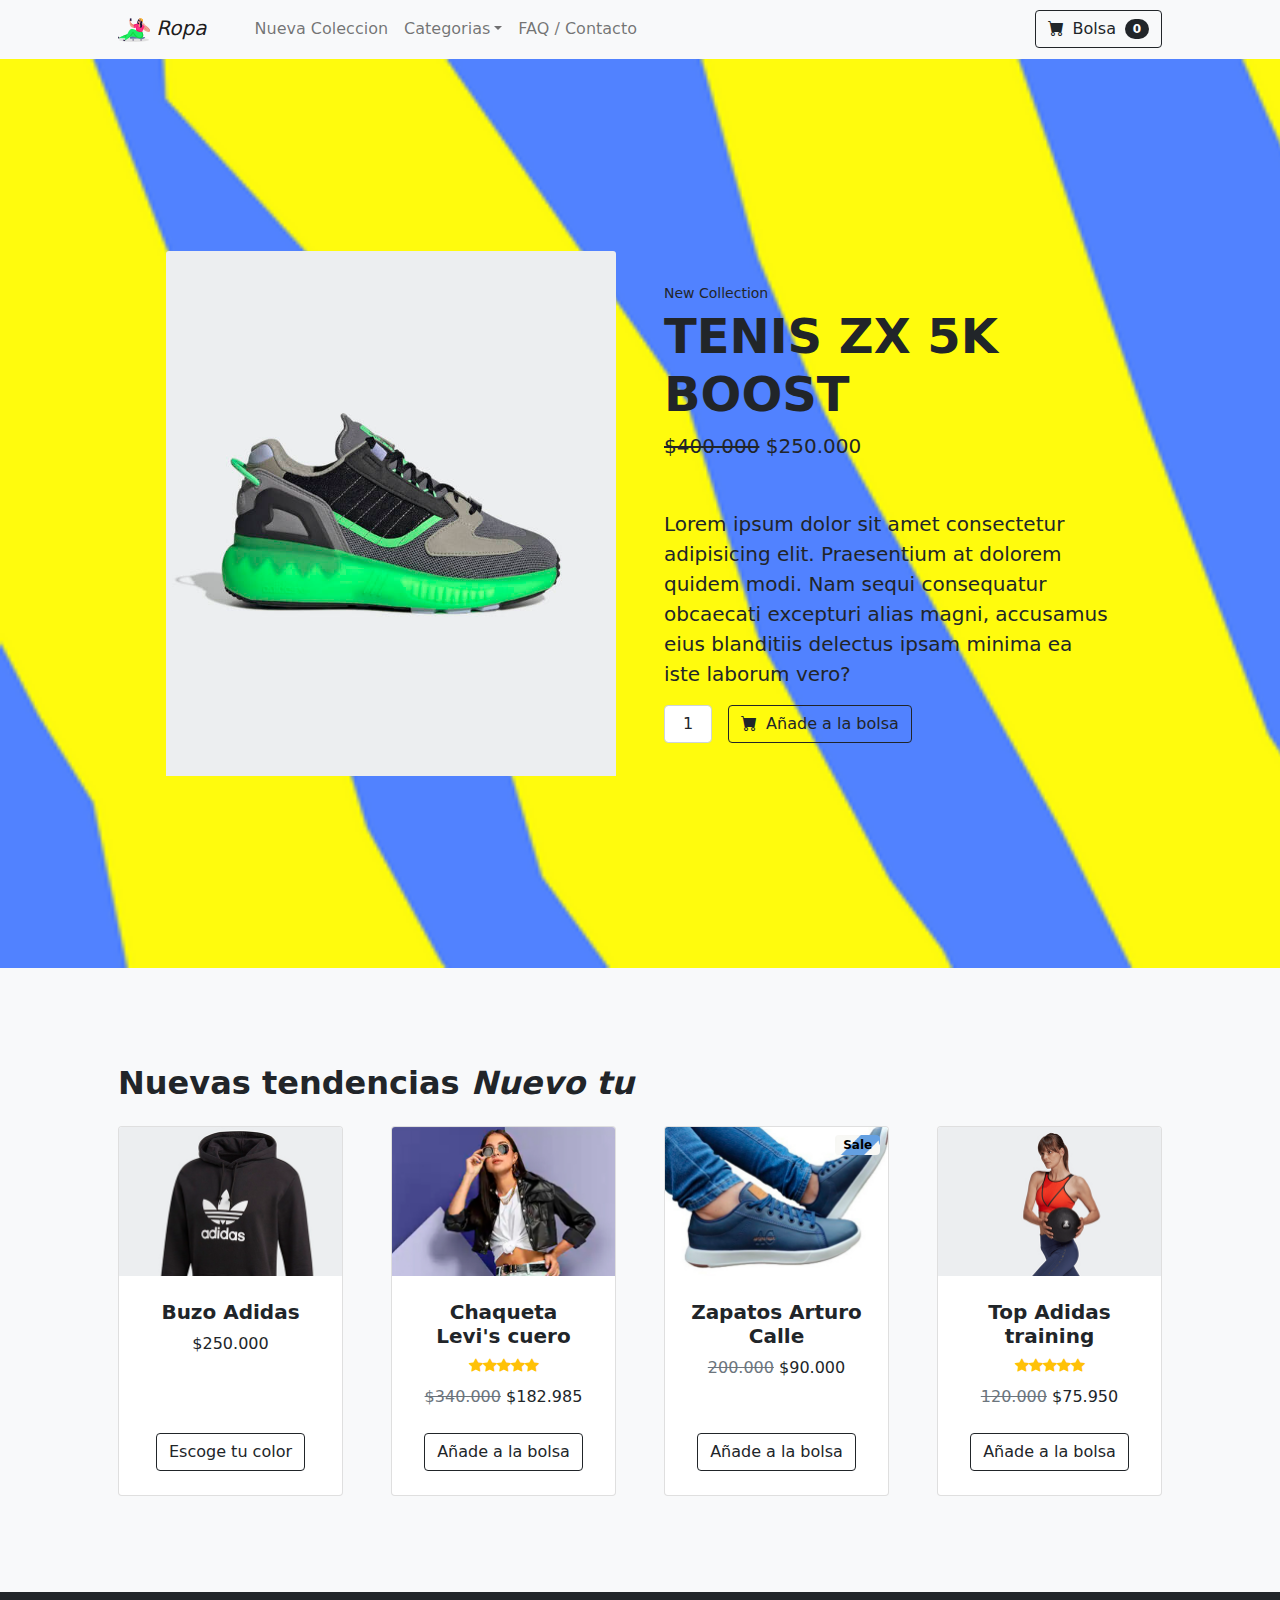
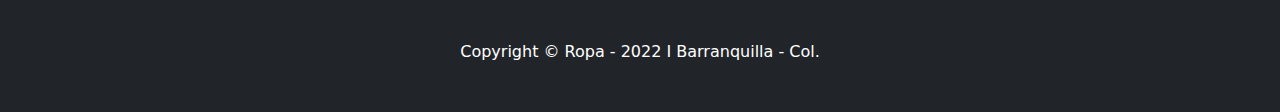
==== pages/Nuevacoleccion.html @ 6ae7292e "Commit Desafio git" ====
<!DOCTYPE html>
<html lang="es">

<head>
    <meta charset="utf-8" />
    <meta name="viewport" content="width=device-width, initial-scale=1, shrink-to-fit=no" />
    <meta name="description" content="Ropa irreverente para personas irreverentes" />
    <meta name="keywords" content="ROPA, TENDENCIAS, MODA, CAMISAS, TRAJE, ZAPATOS, BUZO, CHAQUETA, ABRIGO" />
    <title>Nueva Coleccion - Ropa</title>
    <!-- Bootstrap icons-->
    <link href="https://cdn.jsdelivr.net/npm/bootstrap-icons@1.5.0/font/bootstrap-icons.css" rel="stylesheet" />
    <!-- Core theme CSS (includes Bootstrap)-->
    <link href="../css/styles.css" rel="stylesheet" />
    <link rel="stylesheet" href="../css/estilos.css">

</head>

<body>
    <!-- Navigation-->
    <nav class="navbar navbar-expand-lg navbar-light bg-light">
        <div class="container px-4 px-lg-5">
            <a class="navbar-brand" href="../index.html"> <img src="../img/mujer.png" alt=""> <em> Ropa</em></a>
            <button class="navbar-toggler" type="button" data-bs-toggle="collapse"
                data-bs-target="#navbarSupportedContent" aria-controls="navbarSupportedContent" aria-expanded="false"
                aria-label="Toggle navigation"><span class="navbar-toggler-icon"></span></button>
            <div class="collapse navbar-collapse" id="navbarSupportedContent">
                <ul class="navbar-nav me-auto mb-2 mb-lg-0 ms-lg-4">
                    <!-- <li class="nav-item"><a class="nav-link active" aria-current="page" href="#!">Inicio</a></li> -->
                    <li class="nav-item"><a class="nav-link" href="../pages/Nuevacoleccion.html">Nueva Coleccion</a></li>
                    <li class="nav-item dropdown">
                        <a class="nav-link dropdown-toggle" id="navbarDropdown" href="#" role="button"
                            data-bs-toggle="dropdown" aria-expanded="false">Categorias</a>
                        <ul class="dropdown-menu" aria-labelledby="navbarDropdown">
                            <li><a class="dropdown-item" href="#!">Invierno</a></li>
                            <!-- <li><hr class="dropdown-divider" /></li> -->
                            <li><a class="dropdown-item" href="../pages/Verano.html">Verano</a></li>
                            <li><a class="dropdown-item" href="#!">Outlet</a></li>
                        </ul>
                    </li>
                    <li class="nav-item"><a class="nav-link" href="#!">FAQ / Contacto</a></li>
                </ul>
                <form class="d-flex">
                    <button class="btn btn-outline-dark" type="submit">
                        <i class="bi-cart-fill me-1"></i>
                        Bolsa
                        <span class="badge bg-dark text-white ms-1 rounded-pill">0</span>
                    </button>
                </form>
            </div>
        </div>
    </nav>
    <div id="backNew" class="bg-dark py-5">
        <div class="container px-4 px-lg-5 my-5">
            <!-- Product section-->
            <section class="py-5">
                <div class="container px-4 px-lg-5 my-5">
                    <div class="row gx-4 gx-lg-5 align-items-center">
                        <div class="col-md-6 "><img class="card-img-top mb-5 mb-md-0" src="../img/Tenis ZX.jpg"
                                alt="Tenis ZX" /></div>
                        <div class="col-md-6">
                            <div class="small mb-1">New Collection</div>
                            <h1 class="display-5 fw-bolder">TENIS ZX 5K BOOST</h1>
                            <div class="fs-5 mb-5">
                                <span class="text-decoration-line-through">$400.000</span>
                                <span>$250.000</span>
                            </div>
                            <p class="lead">Lorem ipsum dolor sit amet consectetur adipisicing elit. Praesentium at
                                dolorem quidem modi. Nam sequi consequatur obcaecati excepturi alias magni, accusamus
                                eius blanditiis delectus ipsam minima ea iste laborum vero?</p>
                            <div class="d-flex">
                                <input class="form-control text-center me-3" id="inputQuantity" type="num" value="1"
                                    style="max-width: 3rem" />
                                <button class="btn btn-outline-dark flex-shrink-0" type="button">
                                    <i class="bi-cart-fill me-1"></i>
                                    Añade a la bolsa
                                </button>
                            </div>
                        </div>
                    </div>
                </div>
            </section>
        </div>
    </div>
    <!-- Related items section-->
    <section class="py-5 bg-light">
        <div class="container px-4 px-lg-5 mt-5">
            <h2 class="fw-bolder mb-4">Nuevas tendencias <em>Nuevo tu</em></h2>
            <div class="row gx-4 gx-lg-5 row-cols-2 row-cols-md-3 row-cols-xl-4 justify-content-center">
                <div class="col mb-5">
                    <div class="card h-100">
                        <!-- Product image-->
                        <img class="card-img-top" src="../img/img 05.jpg" alt="..." />
                        <!-- Product details-->
                        <div class="card-body p-4">
                            <div class="text-center">
                                <!-- Product name-->
                                <h5 class="fw-bolder">Buzo Adidas</h5>
                                <!-- Product price-->
                                $250.000
                            </div>
                        </div>
                        <!-- Product actions-->
                        <div class="card-footer p-4 pt-0 border-top-0 bg-transparent">
                            <div class="text-center"><a class="btn btn-outline-dark mt-auto" href="#">Escoge tu
                                    color</a></div>
                        </div>
                    </div>
                </div>
                <div class="col mb-5">
                    <div class="card h-100">
                        <!-- Product image-->
                        <img class="card-img-top" src="../img/img 02.jpg" alt="..." />
                        <!-- Product details-->
                        <div class="card-body p-4">
                            <div class="text-center">
                                <!-- Product name-->
                                <h5 class="fw-bolder">Chaqueta Levi's cuero</h5>
                                <!-- Product reviews-->
                                <div class="d-flex justify-content-center small text-warning mb-2">
                                    <div class="bi-star-fill"></div>
                                    <div class="bi-star-fill"></div>
                                    <div class="bi-star-fill"></div>
                                    <div class="bi-star-fill"></div>
                                    <div class="bi-star-fill"></div>
                                </div>
                                <!-- Product price-->
                                <span class="text-muted text-decoration-line-through">$340.000</span>
                                $182.985
                            </div>
                        </div>
                        <!-- Product actions-->
                        <div class="card-footer p-4 pt-0 border-top-0 bg-transparent">
                            <div class="text-center"><a class="btn btn-outline-dark mt-auto" href="#">Añade a la
                                    bolsa</a>
                            </div>
                        </div>
                    </div>
                </div>
                <div class="col mb-5">
                    <div class="card h-100">
                        <!-- Sale badge-->
                        <div id="backSale" class="badge bg-dark text-black position-absolute"
                            style="top: 0.5rem; right: 0.5rem">Sale
                        </div>
                        <!-- Product image-->
                        <img class="card-img-top" src="../img/img 06.jpg" alt="..." />
                        <!-- Product details-->
                        <div class="card-body p-4">
                            <div class="text-center">
                                <!-- Product name-->
                                <h5 class="fw-bolder">Zapatos Arturo Calle </h5>
                                <!-- Product price-->
                                <span class="text-muted text-decoration-line-through">200.000</span>
                                $90.000
                            </div>
                        </div>
                        <!-- Product actions-->
                        <div class="card-footer p-4 pt-0 border-top-0 bg-transparent">
                            <div class="text-center"><a class="btn btn-outline-dark mt-auto" href="#">Añade a la
                                    bolsa</a>
                            </div>
                        </div>
                    </div>
                </div>
                <div class="col mb-5">
                    <div class="card h-100">
                        <!-- Product image-->
                        <img class="card-img-top" src="../img/img 04.jpg" alt="..." />
                        <!-- Product details-->
                        <div class="card-body p-4">
                            <div class="text-center">
                                <!-- Product name-->
                                <h5 class="fw-bolder">Top Adidas training</h5>
                                <!-- Product reviews-->
                                <div class="d-flex justify-content-center small text-warning mb-2">
                                    <div class="bi-star-fill"></div>
                                    <div class="bi-star-fill"></div>
                                    <div class="bi-star-fill"></div>
                                    <div class="bi-star-fill"></div>
                                    <div class="bi-star-fill"></div>
                                </div>
                                <!-- Product price-->
                                <span class="text-muted text-decoration-line-through">120.000</span>
                                $75.950
                            </div>
                        </div>
                        <!-- Product actions-->
                        <div class="card-footer p-4 pt-0 border-top-0 bg-transparent">
                            <div class="text-center"><a class="btn btn-outline-dark mt-auto" href="#">Añade a la
                                    bolsa</a>
                            </div>
                        </div>
                    </div>
                </div>
            </div>
        </div>
    </section>
    <!-- Footer-->
    <footer class="py-5 bg-dark">
        <div class="container">
            <p class="m-0 text-center text-white">Copyright &copy; Ropa - 2022 I Barranquilla - Col.</p>
        </div>
    </footer>

    <script src="https://cdn.jsdelivr.net/npm/bootstrap@5.1.3/dist/js/bootstrap.bundle.min.js"></script>
    <!-- Core theme JS-->
    <script src="../js/scripts.js"></script>
</body>

</html>
---- css/estilos.css ----
#backNew {
    background-image: url(../img/Background\ Shop.gif);
    background-size: cover;
}

#backgroundHome {
    background-image: url(../img/Background\ Home.gif);
    background-position: center;
    background-size: cover;
}
#backSale{
    background-image: url(../img/Background\ Sale.gif);
    background-size: cover;
    
}
#backVerano {
    background-image: url(../img/Pool.gif);
    background-size: cover;
}

.btn:hover{
    background-image: url(../img/Background\ Sale.gif);
    background-size: cover;
    color: black;
}
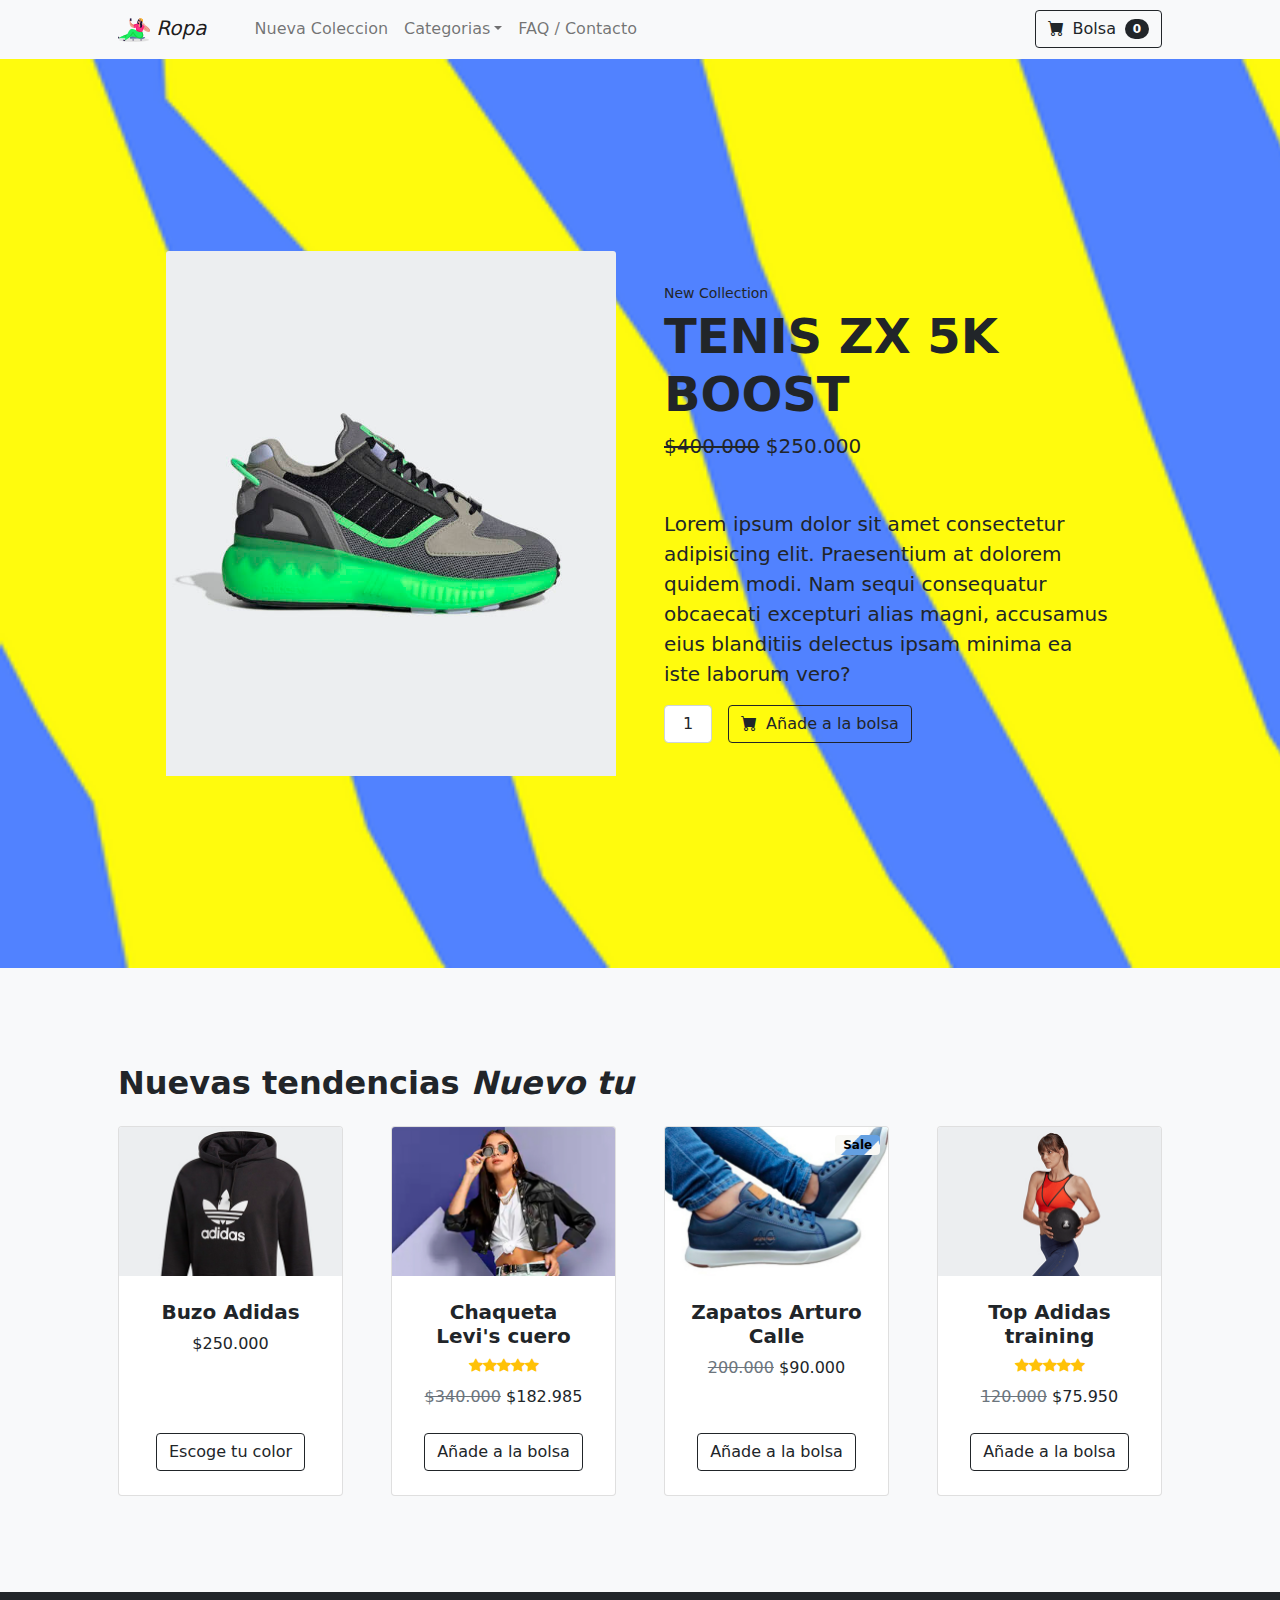
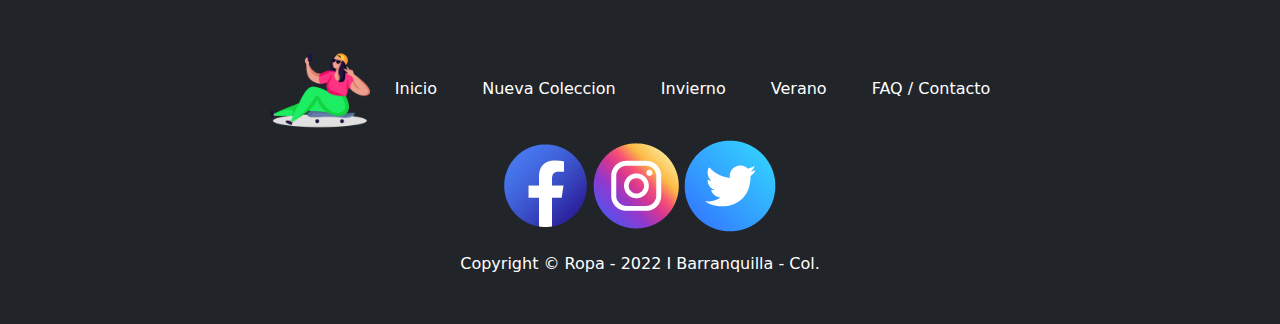
==== commit 3df588ab: "proyecto final" ====
--- a/pages/Nuevacoleccion.html
+++ b/pages/Nuevacoleccion.html
@@ -7,16 +7,14 @@
     <meta name="description" content="Ropa irreverente para personas irreverentes" />
     <meta name="keywords" content="ROPA, TENDENCIAS, MODA, CAMISAS, TRAJE, ZAPATOS, BUZO, CHAQUETA, ABRIGO" />
     <title>Nueva Coleccion - Ropa</title>
-    <!-- Bootstrap icons-->
     <link href="https://cdn.jsdelivr.net/npm/bootstrap-icons@1.5.0/font/bootstrap-icons.css" rel="stylesheet" />
-    <!-- Core theme CSS (includes Bootstrap)-->
     <link href="../css/styles.css" rel="stylesheet" />
     <link rel="stylesheet" href="../css/estilos.css">
 
 </head>
 
 <body>
-    <!-- Navigation-->
+    <!-- Navegacion-->
     <nav class="navbar navbar-expand-lg navbar-light bg-light">
         <div class="container px-4 px-lg-5">
             <a class="navbar-brand" href="../index.html"> <img src="../img/mujer.png" alt=""> <em> Ropa</em></a>
@@ -26,18 +24,18 @@
             <div class="collapse navbar-collapse" id="navbarSupportedContent">
                 <ul class="navbar-nav me-auto mb-2 mb-lg-0 ms-lg-4">
                     <!-- <li class="nav-item"><a class="nav-link active" aria-current="page" href="#!">Inicio</a></li> -->
-                    <li class="nav-item"><a class="nav-link" href="../pages/Nuevacoleccion.html">Nueva Coleccion</a></li>
+                    <li class="nav-item"><a class="nav-link" href="../pages/Nuevacoleccion.html">Nueva Coleccion</a>
+                    </li>
                     <li class="nav-item dropdown">
                         <a class="nav-link dropdown-toggle" id="navbarDropdown" href="#" role="button"
                             data-bs-toggle="dropdown" aria-expanded="false">Categorias</a>
                         <ul class="dropdown-menu" aria-labelledby="navbarDropdown">
-                            <li><a class="dropdown-item" href="#!">Invierno</a></li>
+                            <li><a class="dropdown-item" href="../pages/Invierno.html">Invierno</a></li>
                             <!-- <li><hr class="dropdown-divider" /></li> -->
                             <li><a class="dropdown-item" href="../pages/Verano.html">Verano</a></li>
-                            <li><a class="dropdown-item" href="#!">Outlet</a></li>
                         </ul>
                     </li>
-                    <li class="nav-item"><a class="nav-link" href="#!">FAQ / Contacto</a></li>
+                    <li class="nav-item"><a class="nav-link" href="../#FAQ">FAQ / Contacto</a></li>
                 </ul>
                 <form class="d-flex">
                     <button class="btn btn-outline-dark" type="submit">
@@ -51,7 +49,7 @@
     </nav>
     <div id="backNew" class="bg-dark py-5">
         <div class="container px-4 px-lg-5 my-5">
-            <!-- Product section-->
+            <!-- Seccion Productos-->
             <section class="py-5">
                 <div class="container px-4 px-lg-5 my-5">
                     <div class="row gx-4 gx-lg-5 align-items-center">
@@ -81,25 +79,20 @@
             </section>
         </div>
     </div>
-    <!-- Related items section-->
     <section class="py-5 bg-light">
         <div class="container px-4 px-lg-5 mt-5">
             <h2 class="fw-bolder mb-4">Nuevas tendencias <em>Nuevo tu</em></h2>
             <div class="row gx-4 gx-lg-5 row-cols-2 row-cols-md-3 row-cols-xl-4 justify-content-center">
                 <div class="col mb-5">
                     <div class="card h-100">
-                        <!-- Product image-->
+                        <!--Imagen-->
                         <img class="card-img-top" src="../img/img 05.jpg" alt="..." />
-                        <!-- Product details-->
-                        <div class="card-body p-4">
-                            <div class="text-center">
-                                <!-- Product name-->
+                        <div class="card-body p-4">
+                            <div class="text-center">
                                 <h5 class="fw-bolder">Buzo Adidas</h5>
-                                <!-- Product price-->
                                 $250.000
                             </div>
                         </div>
-                        <!-- Product actions-->
                         <div class="card-footer p-4 pt-0 border-top-0 bg-transparent">
                             <div class="text-center"><a class="btn btn-outline-dark mt-auto" href="#">Escoge tu
                                     color</a></div>
@@ -108,14 +101,11 @@
                 </div>
                 <div class="col mb-5">
                     <div class="card h-100">
-                        <!-- Product image-->
+                        <!-- Imagen-->
                         <img class="card-img-top" src="../img/img 02.jpg" alt="..." />
-                        <!-- Product details-->
-                        <div class="card-body p-4">
-                            <div class="text-center">
-                                <!-- Product name-->
+                        <div class="card-body p-4">
+                            <div class="text-center">
                                 <h5 class="fw-bolder">Chaqueta Levi's cuero</h5>
-                                <!-- Product reviews-->
                                 <div class="d-flex justify-content-center small text-warning mb-2">
                                     <div class="bi-star-fill"></div>
                                     <div class="bi-star-fill"></div>
@@ -123,12 +113,11 @@
                                     <div class="bi-star-fill"></div>
                                     <div class="bi-star-fill"></div>
                                 </div>
-                                <!-- Product price-->
                                 <span class="text-muted text-decoration-line-through">$340.000</span>
                                 $182.985
                             </div>
                         </div>
-                        <!-- Product actions-->
+
                         <div class="card-footer p-4 pt-0 border-top-0 bg-transparent">
                             <div class="text-center"><a class="btn btn-outline-dark mt-auto" href="#">Añade a la
                                     bolsa</a>
@@ -138,23 +127,19 @@
                 </div>
                 <div class="col mb-5">
                     <div class="card h-100">
-                        <!-- Sale badge-->
+                        <!-- Sello Sale-->
                         <div id="backSale" class="badge bg-dark text-black position-absolute"
                             style="top: 0.5rem; right: 0.5rem">Sale
                         </div>
-                        <!-- Product image-->
+                        <!-- Imagen-->
                         <img class="card-img-top" src="../img/img 06.jpg" alt="..." />
-                        <!-- Product details-->
-                        <div class="card-body p-4">
-                            <div class="text-center">
-                                <!-- Product name-->
+                        <div class="card-body p-4">
+                            <div class="text-center">
                                 <h5 class="fw-bolder">Zapatos Arturo Calle </h5>
-                                <!-- Product price-->
                                 <span class="text-muted text-decoration-line-through">200.000</span>
                                 $90.000
                             </div>
                         </div>
-                        <!-- Product actions-->
                         <div class="card-footer p-4 pt-0 border-top-0 bg-transparent">
                             <div class="text-center"><a class="btn btn-outline-dark mt-auto" href="#">Añade a la
                                     bolsa</a>
@@ -164,14 +149,11 @@
                 </div>
                 <div class="col mb-5">
                     <div class="card h-100">
-                        <!-- Product image-->
+                        <!-- Imagen-->
                         <img class="card-img-top" src="../img/img 04.jpg" alt="..." />
-                        <!-- Product details-->
-                        <div class="card-body p-4">
-                            <div class="text-center">
-                                <!-- Product name-->
+                        <div class="card-body p-4">
+                            <div class="text-center">
                                 <h5 class="fw-bolder">Top Adidas training</h5>
-                                <!-- Product reviews-->
                                 <div class="d-flex justify-content-center small text-warning mb-2">
                                     <div class="bi-star-fill"></div>
                                     <div class="bi-star-fill"></div>
@@ -179,12 +161,10 @@
                                     <div class="bi-star-fill"></div>
                                     <div class="bi-star-fill"></div>
                                 </div>
-                                <!-- Product price-->
                                 <span class="text-muted text-decoration-line-through">120.000</span>
                                 $75.950
                             </div>
                         </div>
-                        <!-- Product actions-->
                         <div class="card-footer p-4 pt-0 border-top-0 bg-transparent">
                             <div class="text-center"><a class="btn btn-outline-dark mt-auto" href="#">Añade a la
                                     bolsa</a>
@@ -195,16 +175,26 @@
             </div>
         </div>
     </section>
-    <!-- Footer-->
-    <footer class="py-5 bg-dark">
-        <div class="container">
-            <p class="m-0 text-center text-white">Copyright &copy; Ropa - 2022 I Barranquilla - Col.</p>
-        </div>
-    </footer>
+   <!-- Footer-->
+   <footer class="py-5 bg-dark">
+    <div class="container text-center">
+        <img id="logoFooter" src="../img/mujer footer.png" alt="">
+        <a id="textoFooter" class="text-white" href="../index.html">Inicio</a>
+        <a id="textoFooter" class="text-white" href="../pages/Nuevacoleccion.html">Nueva Coleccion</a>
+        <a id="textoFooter" class="text-white" href="../pages/Invierno.html">Invierno</a>
+        <a id="textoFooter" class="text-white" href="../pages/Verano.html">Verano</a>
+        <a id="textoFooter" class="text-white" href="../#FAQ">FAQ / Contacto</a>
+        <div id="logosRedes">
+            <img src="../img/Logo Facebook.png" alt="">
+            <img src="../img/Logo Instagram.png" alt="">
+            <img src="../img/Logo Twitter.png" alt="">
+        </div>
+        <p class="m-0 text-center text-white">Copyright &copy; Ropa - 2022 I Barranquilla - Col.</p>
+    </div>
+</footer>
 
     <script src="https://cdn.jsdelivr.net/npm/bootstrap@5.1.3/dist/js/bootstrap.bundle.min.js"></script>
-    <!-- Core theme JS-->
-    <script src="../js/scripts.js"></script>
+        <script src="../js/scripts.js"></script>
 </body>
 
 </html>--- a/css/estilos.css
+++ b/css/estilos.css
@@ -1,25 +1,52 @@
 #backNew {
-    background-image: url(../img/Background\ Shop.gif);
-    background-size: cover;
+  background-image: url(../img/Background\ Shop.gif);
+  background-size: cover;
 }
 
 #backgroundHome {
-    background-image: url(../img/Background\ Home.gif);
-    background-position: center;
-    background-size: cover;
-}
-#backSale{
-    background-image: url(../img/Background\ Sale.gif);
-    background-size: cover;
-    
-}
-#backVerano {
-    background-image: url(../img/Pool.gif);
-    background-size: cover;
+  background-image: url(../img/Background\ Home.gif);
+  background-position: center;
+  background-size: cover;
 }
 
-.btn:hover{
-    background-image: url(../img/Background\ Sale.gif);
-    background-size: cover;
-    color: black;
+#backSale {
+  background-image: url(../img/Background\ Sale.gif);
+  background-size: cover;
 }
+
+#backVerano {
+  background-image: url(../img/Pool.gif);
+  background-size: cover;
+}
+
+.btn:hover {
+  background-image: url(../img/Background\ Sale.gif);
+  background-size: cover;
+  color: black;
+}
+
+#backgroundSection {
+  background-image: url(../img/Background\ Section.gif);
+  background-size: cover;
+  width: 100%;
+}
+
+#backInvierno {
+  background-image: url(../img/Background\ Invierno.gif);
+  background-size: cover;
+}
+
+#logoFooter{
+  width: 100px;
+  height: 100px;
+}
+
+#textoFooter{
+  padding: 20px;
+  text-decoration: none;
+}
+
+#logosRedes{
+ padding-bottom: 20px;
+}
+/*# sourceMappingURL=estilos.css.map */
